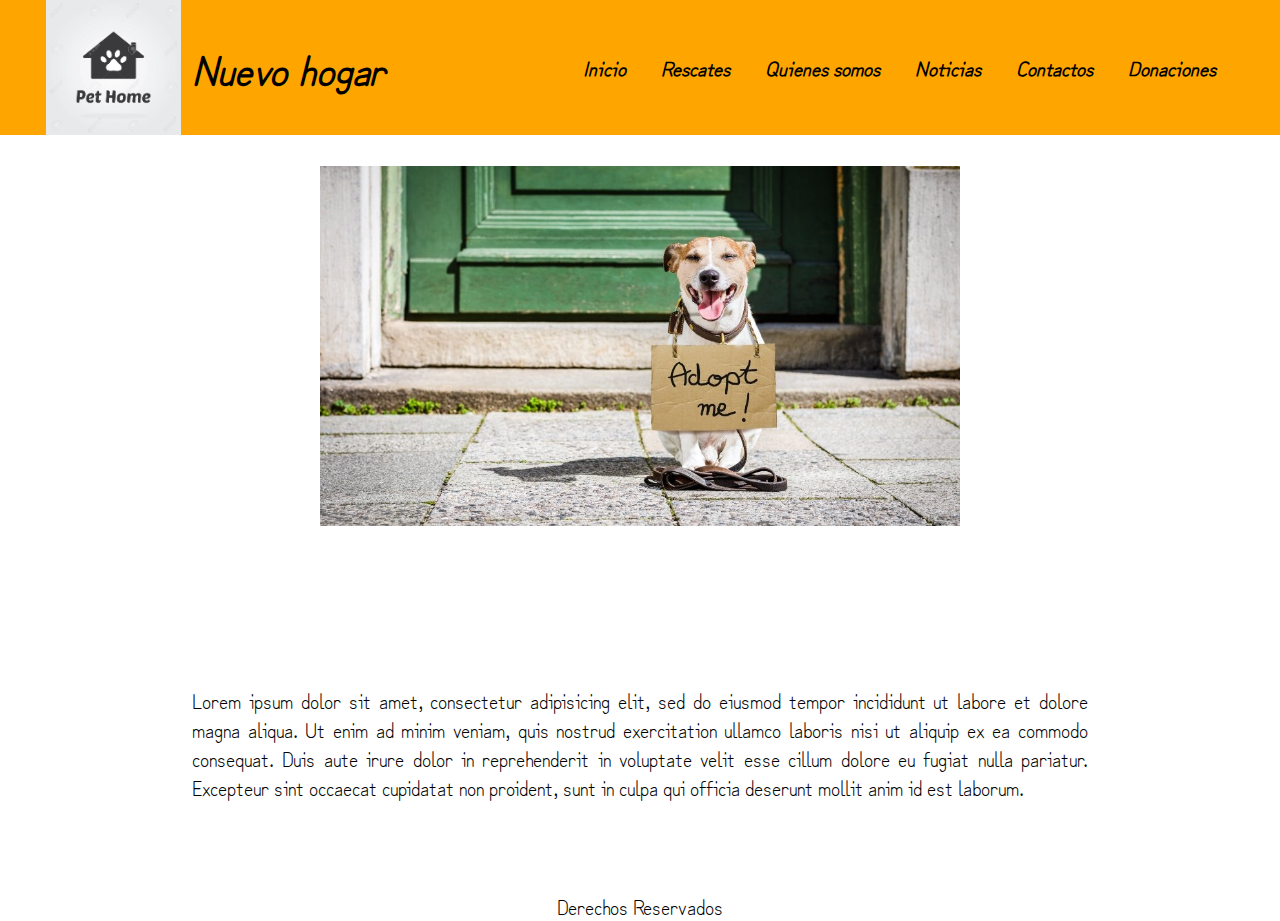
==== Proyecto/index.html @ 320609f9 "Add files via upload" ====
<!DOCTYPE html>
<html>
<head>
	<title>Nuevo hogar</title>
	<meta charset="utf-8">
	<meta name="viewport" content="width_device-width,initial-scale-1.0">
    <script src="https://ajax.googleapis.com/ajax/libs/jquery/3.3.1/jquery.min.js"></script>
    <link href="https://fonts.googleapis.com/css2?family=Zen+Kaku+Gothic+Antique&family=Zen+Kurenaido&display=swap" rel="stylesheet">
	<link rel="stylesheet" type="text/css" href="estilo.css">
</head>
<body>
	<header>
		<nav>
			<div class="logo">
            	
        	</div>
  			<a class="btn">
            	<span></span>
            	<span></span>
            	<span></span>
        	</a>
        	<h1>Nuevo hogar</h1>
			 <div class="menu">
	 			<a href="index.html">Inicio</a>
				<a href="rescates.html">Rescates</a>
        		<a href="equipo.html">Quienes somos</a>
        		<a href="noticias.html">Noticias</a>
        		<a href="contactos.html">Contactos</a>
        		<a href="donaciones.html">Donaciones</a>
 			</div>	
		</nav>
	</header>
	<section>
    	<img src="img/foto1.jpg">
		<p>Lorem ipsum dolor sit amet, consectetur adipisicing elit, sed do eiusmod
		tempor incididunt ut labore et dolore magna aliqua. Ut enim ad minim veniam,
		quis nostrud exercitation ullamco laboris nisi ut aliquip ex ea commodo
		consequat. Duis aute irure dolor in reprehenderit in voluptate velit esse
		cillum dolore eu fugiat nulla pariatur. Excepteur sint occaecat cupidatat non
		proident, sunt in culpa qui officia deserunt mollit anim id est laborum. </p>
    </section>
	<footer>
    	Derechos Reservados
	</footer>
  	<script type="text/javascript">
        $(".btn").on("click", function(){
            $('.menu').toggleClass("show");
        });
    </script>
</body>
</html>
---- Proyecto/estilo.css ----
body{
    background-color: white;
    color: black;
    text-align: center;
    font-size: 20px;
    font-family: 'Zen Kurenaido', sans-serif;
    padding: 0;
    margin: 0;
    margin-top: 8%;
}
header{
    font-style: italic;
}
p{
    margin: 10%;
    margin-top: 2%;
    margin-bottom: 2%;
    padding: 5%;
    text-align: justify;
}
nav{
    position: fixed;
    overflow: hidden;
    text-align: left;
    background: orange;
    height: 15%;
    width: 100%;
    top: 0;
    display: flex;
    align-items: center;
}
.logo {
    background: url(img/logo.jpg) no-repeat 80% 80%;
    background-size: contain;
    width: 15%;
    height: 100%;
    float: left;
}
.menu {
    position: absolute;
    right: 5%;
}
.menu a{
    color: black;
    text-decoration: none;
    font-weight: 700;
    margin-left: 30px;
    transition: color 1s;
}
a:hover{
    color:white ;
}
h2{
    padding: 1%;
    text-align: center;
}
img{
    width: 50%;
    height: 20%;
    margin: 5%;
}
.btn{
    display: none;
    position: absolute;
    right: 20px;
}
.btn:hover > span{
    background-color: white;
}
.btn span{
    display: block;
    margin: 6px;
    width: 40px;
    height: 3px;
    background: black;
}
@media only screen and (max-width: 650px){
    body{
        font-size: 12px;
        margin-top: 10%;
    }
    nav{
        height: 10%;
        overflow: visible;
    }
    .menu{
        overflow: hidden;
    }
    .menu a{
        display: block;
        text-align: center;
    }
    .btn{
        display: block;
        cursor: pointer;
    }
    .show{
        max-height: 500px;
    }
}
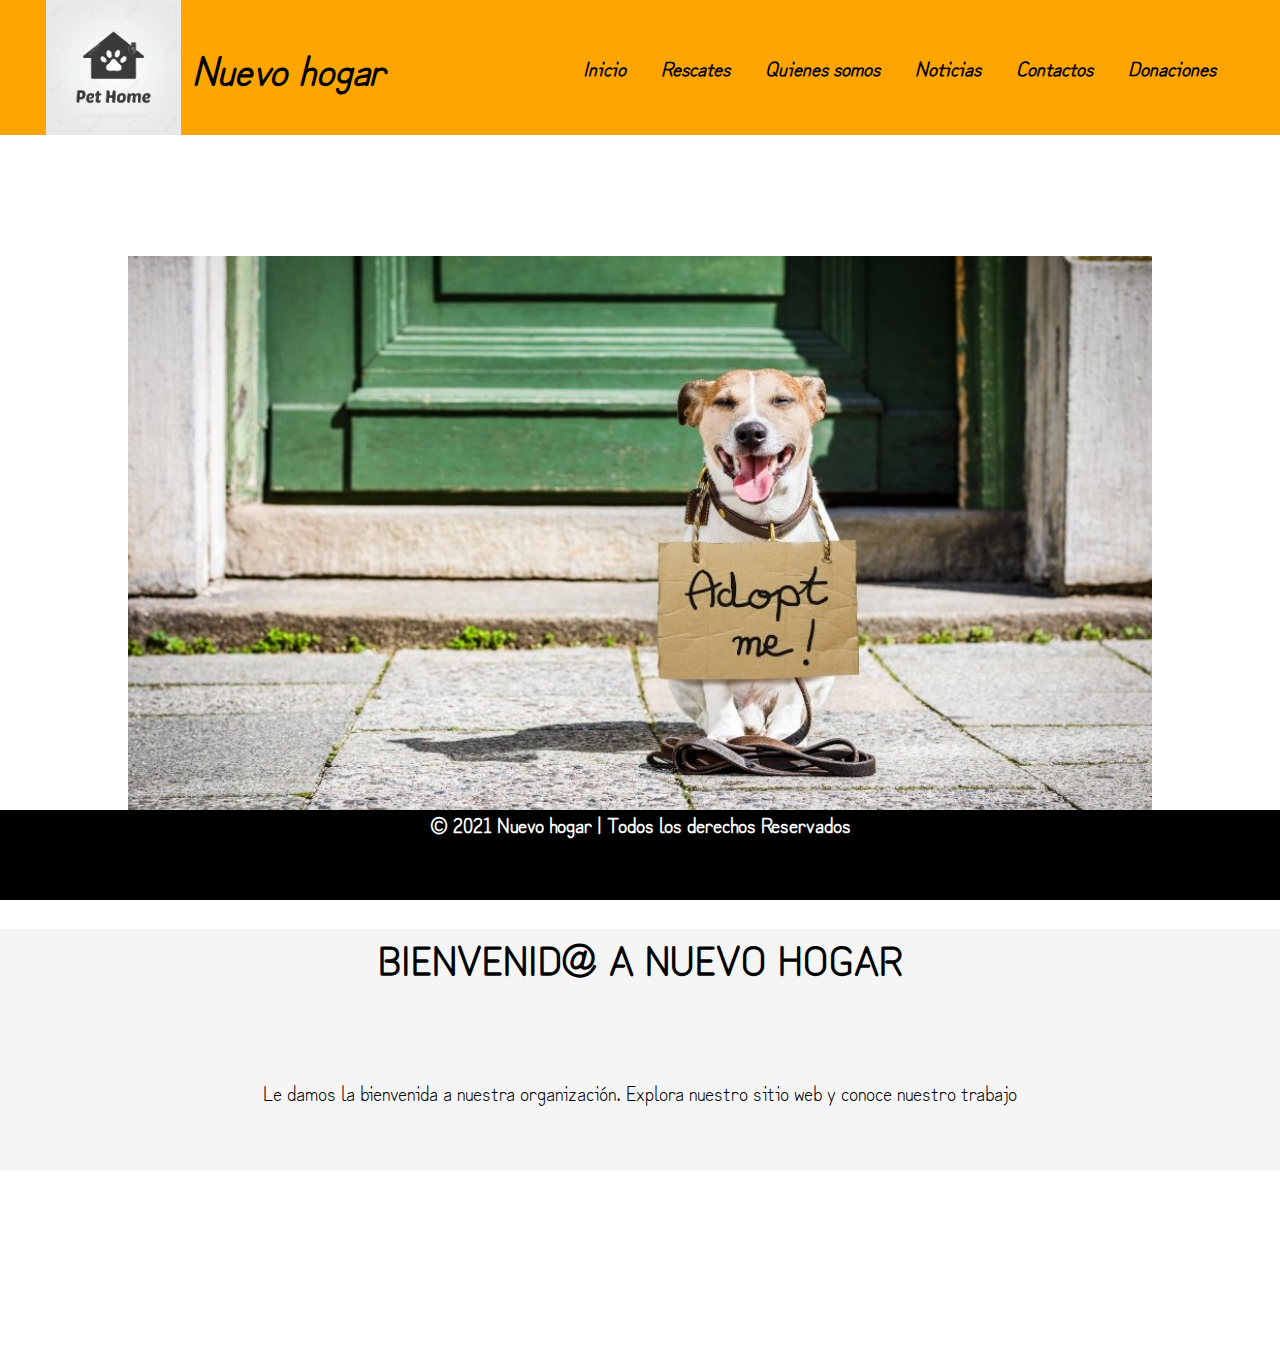
==== commit 948fd286: "Add files via upload" ====
--- a/Proyecto/index.html
+++ b/Proyecto/index.html
@@ -32,15 +32,12 @@
 	</header>
 	<section>
     	<img src="img/foto1.jpg">
-		<p>Lorem ipsum dolor sit amet, consectetur adipisicing elit, sed do eiusmod
-		tempor incididunt ut labore et dolore magna aliqua. Ut enim ad minim veniam,
-		quis nostrud exercitation ullamco laboris nisi ut aliquip ex ea commodo
-		consequat. Duis aute irure dolor in reprehenderit in voluptate velit esse
-		cillum dolore eu fugiat nulla pariatur. Excepteur sint occaecat cupidatat non
-		proident, sunt in culpa qui officia deserunt mollit anim id est laborum. </p>
+		<div class="inicio"><h1>BIENVENID@ A NUEVO HOGAR</h1>
+		<p class="p1">Le damos la bienvenida a nuestra organización. Explora nuestro sitio web y conoce nuestro trabajo</p>
+		</div>
     </section>
 	<footer>
-    	Derechos Reservados
+    	© 2021 Nuevo hogar | Todos los derechos Reservados
 	</footer>
   	<script type="text/javascript">
         $(".btn").on("click", function(){
--- a/Proyecto/estilo.css
+++ b/Proyecto/estilo.css
@@ -6,7 +6,8 @@
     font-family: 'Zen Kurenaido', sans-serif;
     padding: 0;
     margin: 0;
-    margin-top: 8%;
+    margin-top: 15%;
+    margin-bottom: 15%;
 }
 header{
     font-style: italic;
@@ -17,6 +18,12 @@
     margin-bottom: 2%;
     padding: 5%;
     text-align: justify;
+}
+.p1{
+    text-align: center;
+}
+.inicio{
+    background-color: whitesmoke;
 }
 nav{
     position: fixed;
@@ -47,7 +54,7 @@
     margin-left: 30px;
     transition: color 1s;
 }
-a:hover{
+.menu a:hover{
     color:white ;
 }
 h2{
@@ -55,46 +62,166 @@
     text-align: center;
 }
 img{
-    width: 50%;
+    width: 80%;
     height: 20%;
     margin: 5%;
 }
-.btn{
+.btn {
     display: none;
     position: absolute;
     right: 20px;
 }
-.btn:hover > span{
+.btn:hover > span {
     background-color: white;
-}
-.btn span{
+    transition: 1s;
+}
+.btn span {
     display: block;
     margin: 6px;
     width: 40px;
     height: 3px;
     background: black;
 }
-@media only screen and (max-width: 650px){
-    body{
-        font-size: 12px;
-        margin-top: 10%;
-    }
-    nav{
-        height: 10%;
+
+.container{
+    align-items: center;
+    display: grid;
+    grid-template-columns: repeat(2, 1fr);
+}
+.container div:hover{
+    border: 3px solid white;
+}
+a{
+    text-decoration: none;
+    color: black;
+}
+.containern{
+    display: grid;
+    grid-template-columns: repeat(3, 1fr);
+}
+.containern div{
+    margin: 10%;
+}
+.containern div:hover{
+    border: 3px solid orange;
+}
+.containern img{
+    width: 90%;
+}
+.containerc{
+    width: 30%;
+    align-items: center;
+    display: grid;
+    grid-template-columns: repeat(3, 1fr);
+}
+.containerc div{
+    margin: 10%;
+}
+.containerc div:hover{
+    border: 3px solid orange;
+}
+.containerc img{
+    width: 90%;
+    height: 90%;
+}
+.containerc1{
+    background-color: whitesmoke;
+    display: grid;
+    grid-template-columns: repeat(3, 1fr);
+}
+.containerc1 div{
+    margin: 10%;
+    text-align: center;
+}
+
+input[type=text], input[type=email], input[type=number], input[type=tel], input[type=date],select,textarea{
+    font-size: 20px;
+    font-family: 'Zen Kurenaido', sans-serif;
+    width: 50%;
+    padding: 1%;
+    border: 1px solid gray;
+    margin: 1%;
+    resize: vertical;
+}
+input[type=submit], input[type=reset]{
+    font-family: 'Zen Kurenaido', sans-serif;
+    font-style: italic;
+    width: 55%;
+    font-size: 20px;
+    font-weight: 700;
+    background-color: orange;
+    padding: 2% 3%;
+    margin: 1%;
+    border: none;
+    border-radius: 4px;
+    align-items: center;
+}
+input[type=submit]:hover, input[type=reset]:hover {
+    color: white;
+    transition: 1s;
+    cursor: pointer;
+}
+.formulario{
+    background-color: whitesmoke;
+    padding: 20px;
+}
+footer{
+    position: fixed;
+    background-color: black;
+    color: white;
+    font-weight: 700;
+    left: 0px;
+    bottom: 0;
+    height: 10%;
+    width: 100%;
+}
+
+@media only screen and (max-width: 1000px){
+    nav {
         overflow: visible;
     }
-    .menu{
+    .menu {
+        width: 100%;
+        right: 0;
+        top: 80px;
+        background: whitesmoke;
         overflow: hidden;
+        max-height: 0;
     }
     .menu a{
         display: block;
         text-align: center;
-    }
-    .btn{
+        padding: 10px;
+        margin: 0;
+    }
+    .menu a:hover{
+        color: darkorange;
+        transition: 1s;
+    }
+    .btn {
         display: block;
         cursor: pointer;
     }
-    .show{
+    .show {
         max-height: 500px;
     }
-}
+    body{
+        font-size: 15px;
+    }
+}
+@media only screen and (max-width: 550px){
+    body{
+        margin-top: 15%;
+        margin-bottom: 15%;
+        font-size: 15px;
+    }
+    nav{
+        height: 10%;
+    }
+    input[type=text], input[type=email], input[type=number], input[type=tel], input[type=date],select,textarea{
+        font-size: 15px;
+    }
+    input[type=submit], input[type=reset]{
+        font-size: 15px;
+    }
+}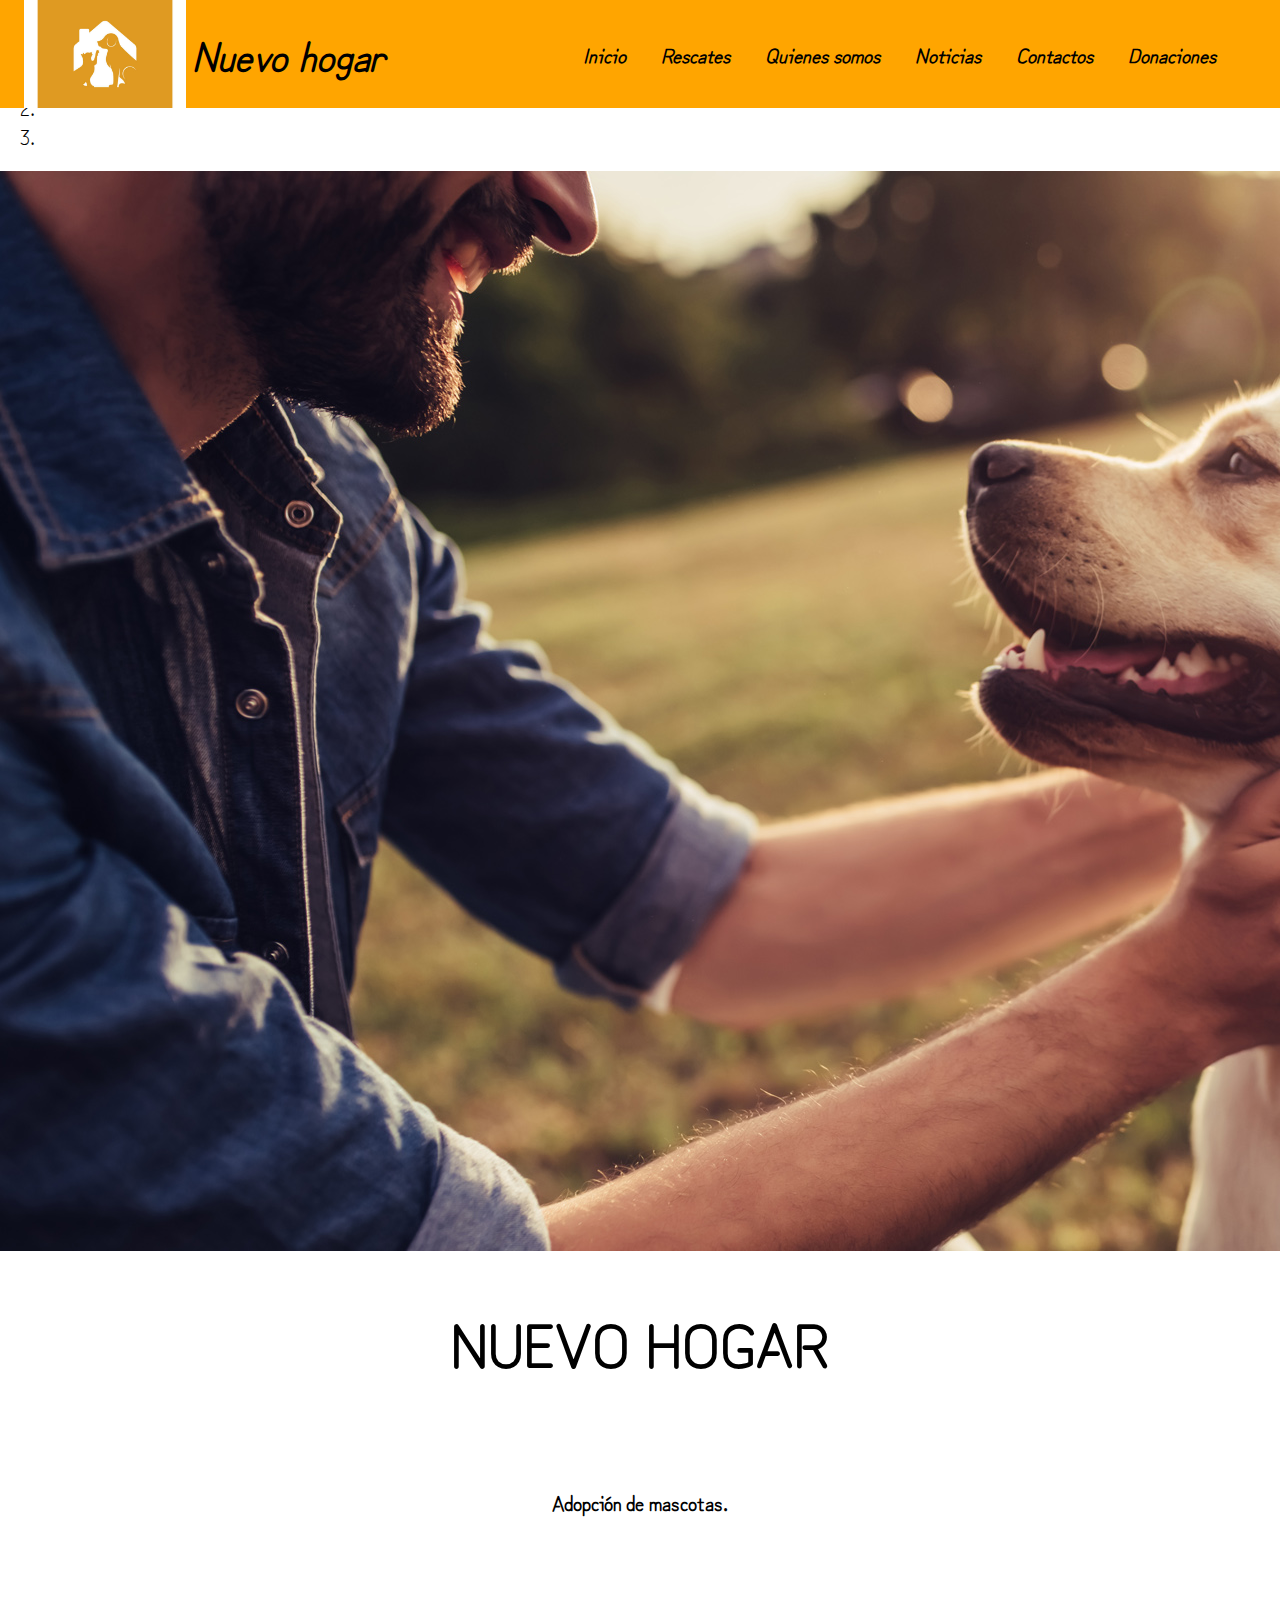
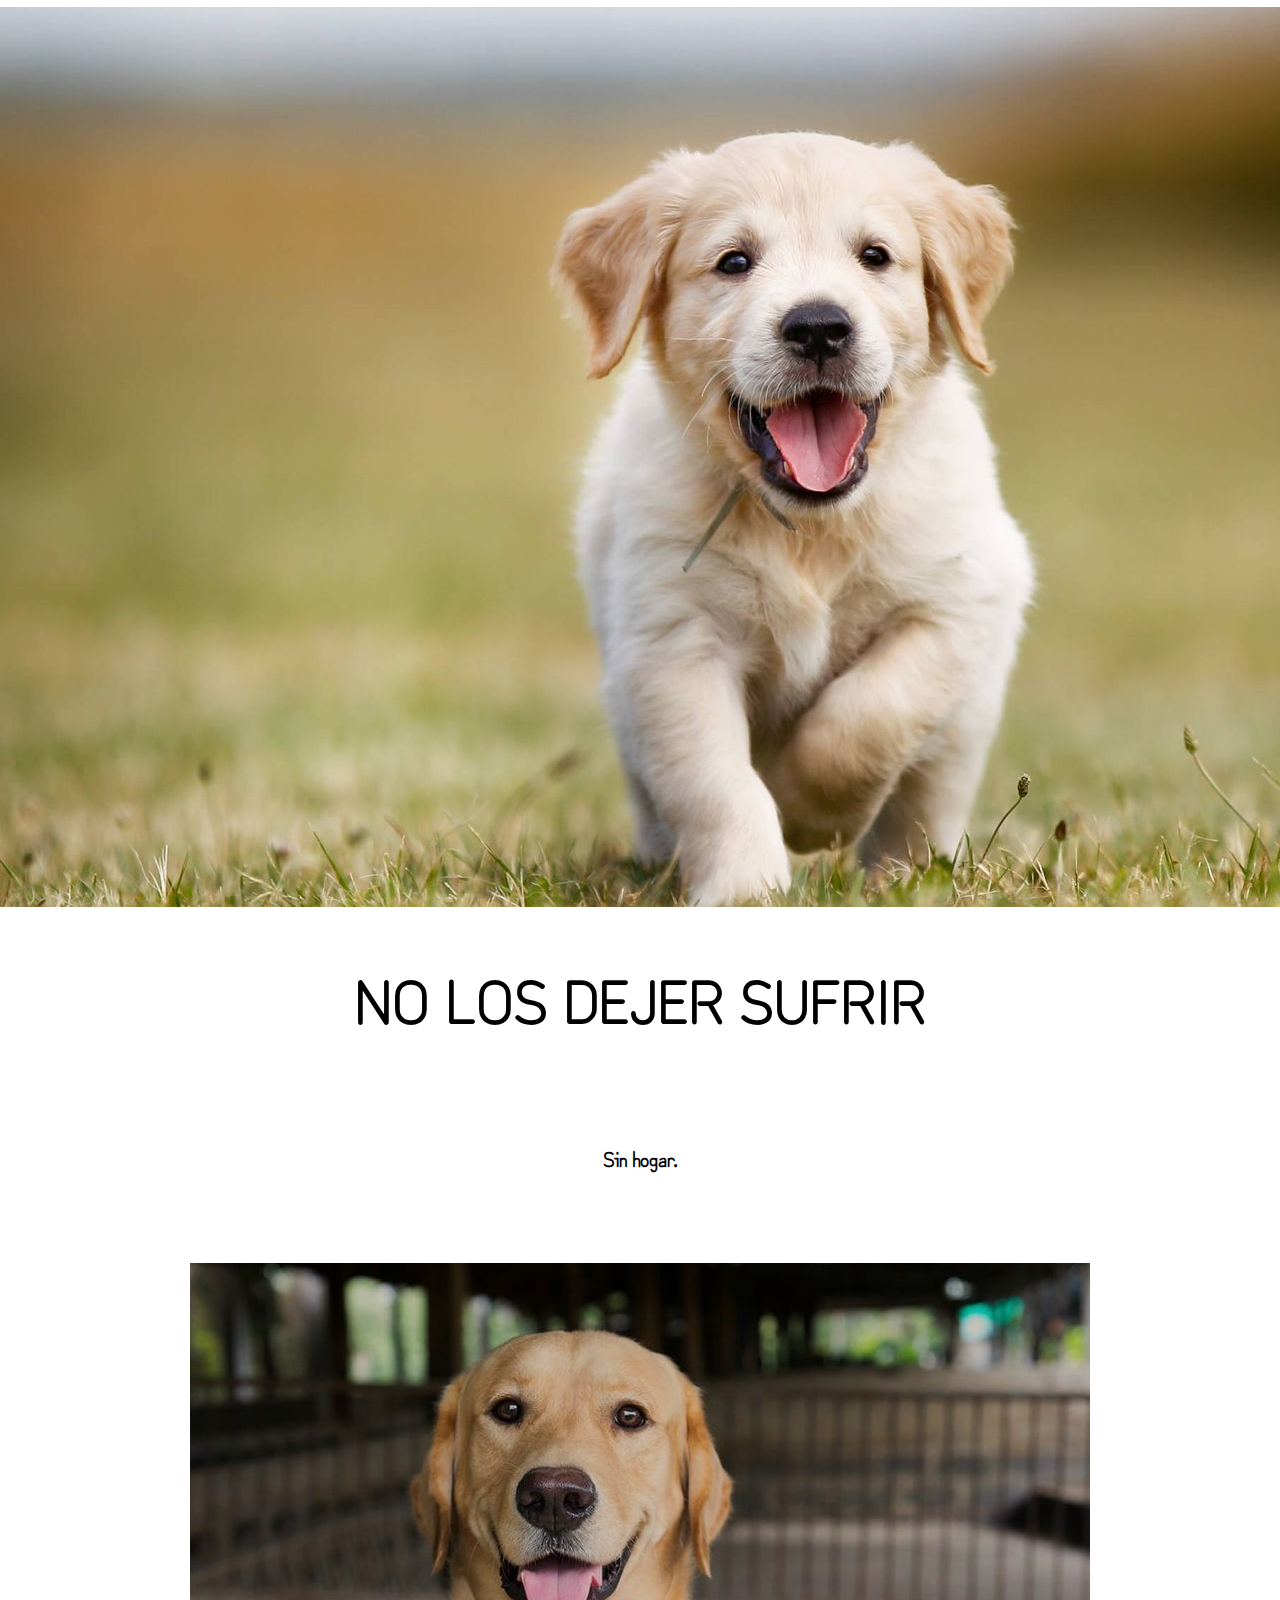
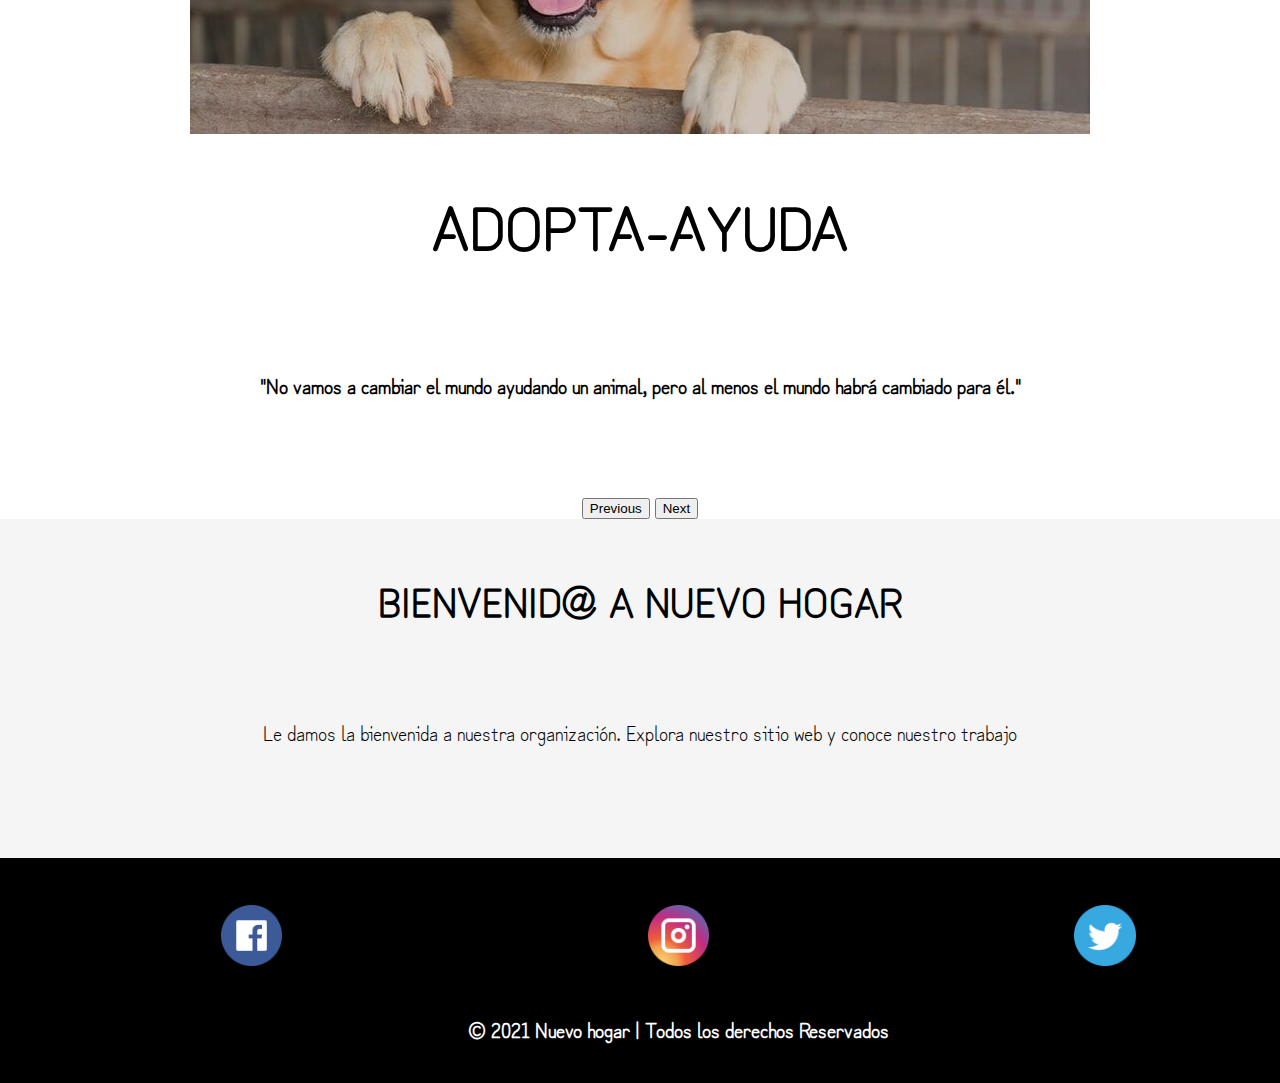
==== commit 65bf398b: "Add files via upload" ====
--- a/Proyecto/index.html
+++ b/Proyecto/index.html
@@ -6,6 +6,7 @@
 	<meta name="viewport" content="width_device-width,initial-scale-1.0">
     <script src="https://ajax.googleapis.com/ajax/libs/jquery/3.3.1/jquery.min.js"></script>
     <link href="https://fonts.googleapis.com/css2?family=Zen+Kaku+Gothic+Antique&family=Zen+Kurenaido&display=swap" rel="stylesheet">
+    <link rel="stylesheet" href="https://cdn.jsdelivr.net/npm/bootstrap@4.6.1/dist/css/bootstrap.min.css" integrity="sha384-zCbKRCUGaJDkqS1kPbPd7TveP5iyJE0EjAuZQTgFLD2ylzuqKfdKlfG/eSrtxUkn" crossorigin="anonymous">
 	<link rel="stylesheet" type="text/css" href="estilo.css">
 </head>
 <body>
@@ -31,18 +32,62 @@
 		</nav>
 	</header>
 	<section>
-    	<img src="img/foto1.jpg">
+    <div id="carouselExampleCaptions" class="carousel slide" data-ride="carousel">
+  <ol class="carousel-indicators">
+    <li data-target="#carouselExampleCaptions" data-slide-to="0" class="active"></li>
+    <li data-target="#carouselExampleCaptions" data-slide-to="1"></li>
+    <li data-target="#carouselExampleCaptions" data-slide-to="2"></li>
+  </ol>
+  <div class="carousel-inner slide-banner">
+    <div class="carousel-item active">
+      <img src="img/foto1.jpg" class="d-block w-100" alt="...">
+      <div class="carousel-caption d-none d-md-block">
+        <h1 class="labelh">NUEVO HOGAR</h1>
+        <p class="label">Adopción de mascotas.</p>
+      </div>
+    </div>
+    <div class="carousel-item">
+      <img src="img/foto2.jpg" class="d-block w-100" alt="...">
+      <div class="carousel-caption d-none d-md-block">
+        <h1 class="labelh">NO LOS DEJER SUFRIR</h1>
+        <p class="label">Sin hogar.</p>
+      </div>
+    </div>
+    <div class="carousel-item">
+      <img src="img/foto3.jpg" class="d-block w-100" alt="...">
+      <div class="carousel-caption d-none d-md-block">
+        <h1 class="labelh">ADOPTA-AYUDA</h1>
+        <p class="label">"No vamos a cambiar el mundo ayudando un animal, pero al menos el mundo habrá cambiado para él."</p>
+      </div>
+    </div>
+  </div>
+  <button class="carousel-control-prev" type="button" data-target="#carouselExampleCaptions" data-slide="prev">
+    <span class="carousel-control-prev-icon" aria-hidden="true"></span>
+    <span class="sr-only">Previous</span>
+  </button>
+  <button class="carousel-control-next" type="button" data-target="#carouselExampleCaptions" data-slide="next">
+    <span class="carousel-control-next-icon" aria-hidden="true"></span>
+    <span class="sr-only">Next</span>
+  </button>
+</div>
 		<div class="inicio"><h1>BIENVENID@ A NUEVO HOGAR</h1>
 		<p class="p1">Le damos la bienvenida a nuestra organización. Explora nuestro sitio web y conoce nuestro trabajo</p>
 		</div>
-    </section>
+  </section>
 	<footer>
-    	© 2021 Nuevo hogar | Todos los derechos Reservados
+    	<div class="containerc" class="redes">
+      <div><a href="https://es-la.facebook.com/" target="_blanck"><img src="img/facebook.png"></a></div>
+      <div><a href="https://www.instagram.com/?hl=es" target="_blanck"><img src="img/instagram.png"></a></div>
+      <div><a href="https://twitter.com/?lang=es" target="_blanck"><img src="img/twitter.png"></a></div>
+      </div>
+      <div class="copy">© 2021 Nuevo hogar | Todos los derechos Reservados</div>
 	</footer>
   	<script type="text/javascript">
         $(".btn").on("click", function(){
             $('.menu').toggleClass("show");
         });
     </script>
+    <script src="https://cdn.jsdelivr.net/npm/jquery@3.5.1/dist/jquery.slim.min.js" integrity="sha384-DfXdz2htPH0lsSSs5nCTpuj/zy4C+OGpamoFVy38MVBnE+IbbVYUew+OrCXaRkfj" crossorigin="anonymous"></script>
+	<script src="https://cdn.jsdelivr.net/npm/bootstrap@4.6.1/dist/js/bootstrap.bundle.min.js" integrity="sha384-fQybjgWLrvvRgtW6bFlB7jaZrFsaBXjsOMm/tB9LTS58ONXgqbR9W8oWht/amnpF" crossorigin="anonymous"></script>
 </body>
 </html>--- a/Proyecto/estilo.css
+++ b/Proyecto/estilo.css
@@ -6,8 +6,8 @@
     font-family: 'Zen Kurenaido', sans-serif;
     padding: 0;
     margin: 0;
-    margin-top: 15%;
-    margin-bottom: 15%;
+    margin-top: 5%;
+    margin-bottom: 0%;
 }
 header{
     font-style: italic;
@@ -19,22 +19,35 @@
     padding: 5%;
     text-align: justify;
 }
+.slide-banner{
+    
+}
+.label{
+    text-align: center;
+    font-weight: 700;
+}
+.labelh{
+    font-size: 60px;
+    font-weight: 700;
+}
 .p1{
+
     text-align: center;
 }
 .inicio{
+    padding: 2%;
     background-color: whitesmoke;
 }
 nav{
     position: fixed;
-    overflow: hidden;
     text-align: left;
     background: orange;
-    height: 15%;
+    height: 12%;
     width: 100%;
     top: 0;
     display: flex;
     align-items: center;
+    z-index: 100;
 }
 .logo {
     background: url(img/logo.jpg) no-repeat 80% 80%;
@@ -61,7 +74,12 @@
     padding: 1%;
     text-align: center;
 }
-img{
+.container .img img{
+    width: 80%;
+    height: 20%;
+    margin: 5%;
+}
+.container img{
     width: 80%;
     height: 20%;
     margin: 5%;
@@ -103,26 +121,24 @@
     margin: 10%;
 }
 .containern div:hover{
-    border: 3px solid orange;
+    border: 3px solid white;
 }
 .containern img{
     width: 90%;
 }
 .containerc{
-    width: 30%;
+    width: 100%;
     align-items: center;
     display: grid;
     grid-template-columns: repeat(3, 1fr);
 }
 .containerc div{
-    margin: 10%;
-}
-.containerc div:hover{
-    border: 3px solid orange;
+    margin:2%;
+    margin-bottom: 10%;
 }
 .containerc img{
-    width: 90%;
-    height: 90%;
+    width: 15%;
+    height: 15%;
 }
 .containerc1{
     background-color: whitesmoke;
@@ -166,16 +182,21 @@
     padding: 20px;
 }
 footer{
-    position: fixed;
+    position: relative;
     background-color: black;
     color: white;
     font-weight: 700;
-    left: 0px;
+    left: 0;
     bottom: 0;
-    height: 10%;
     width: 100%;
-}
-
+    padding: 3%;
+}
+.redes{
+    
+}
+.copy{
+
+}
 @media only screen and (max-width: 1000px){
     nav {
         overflow: visible;
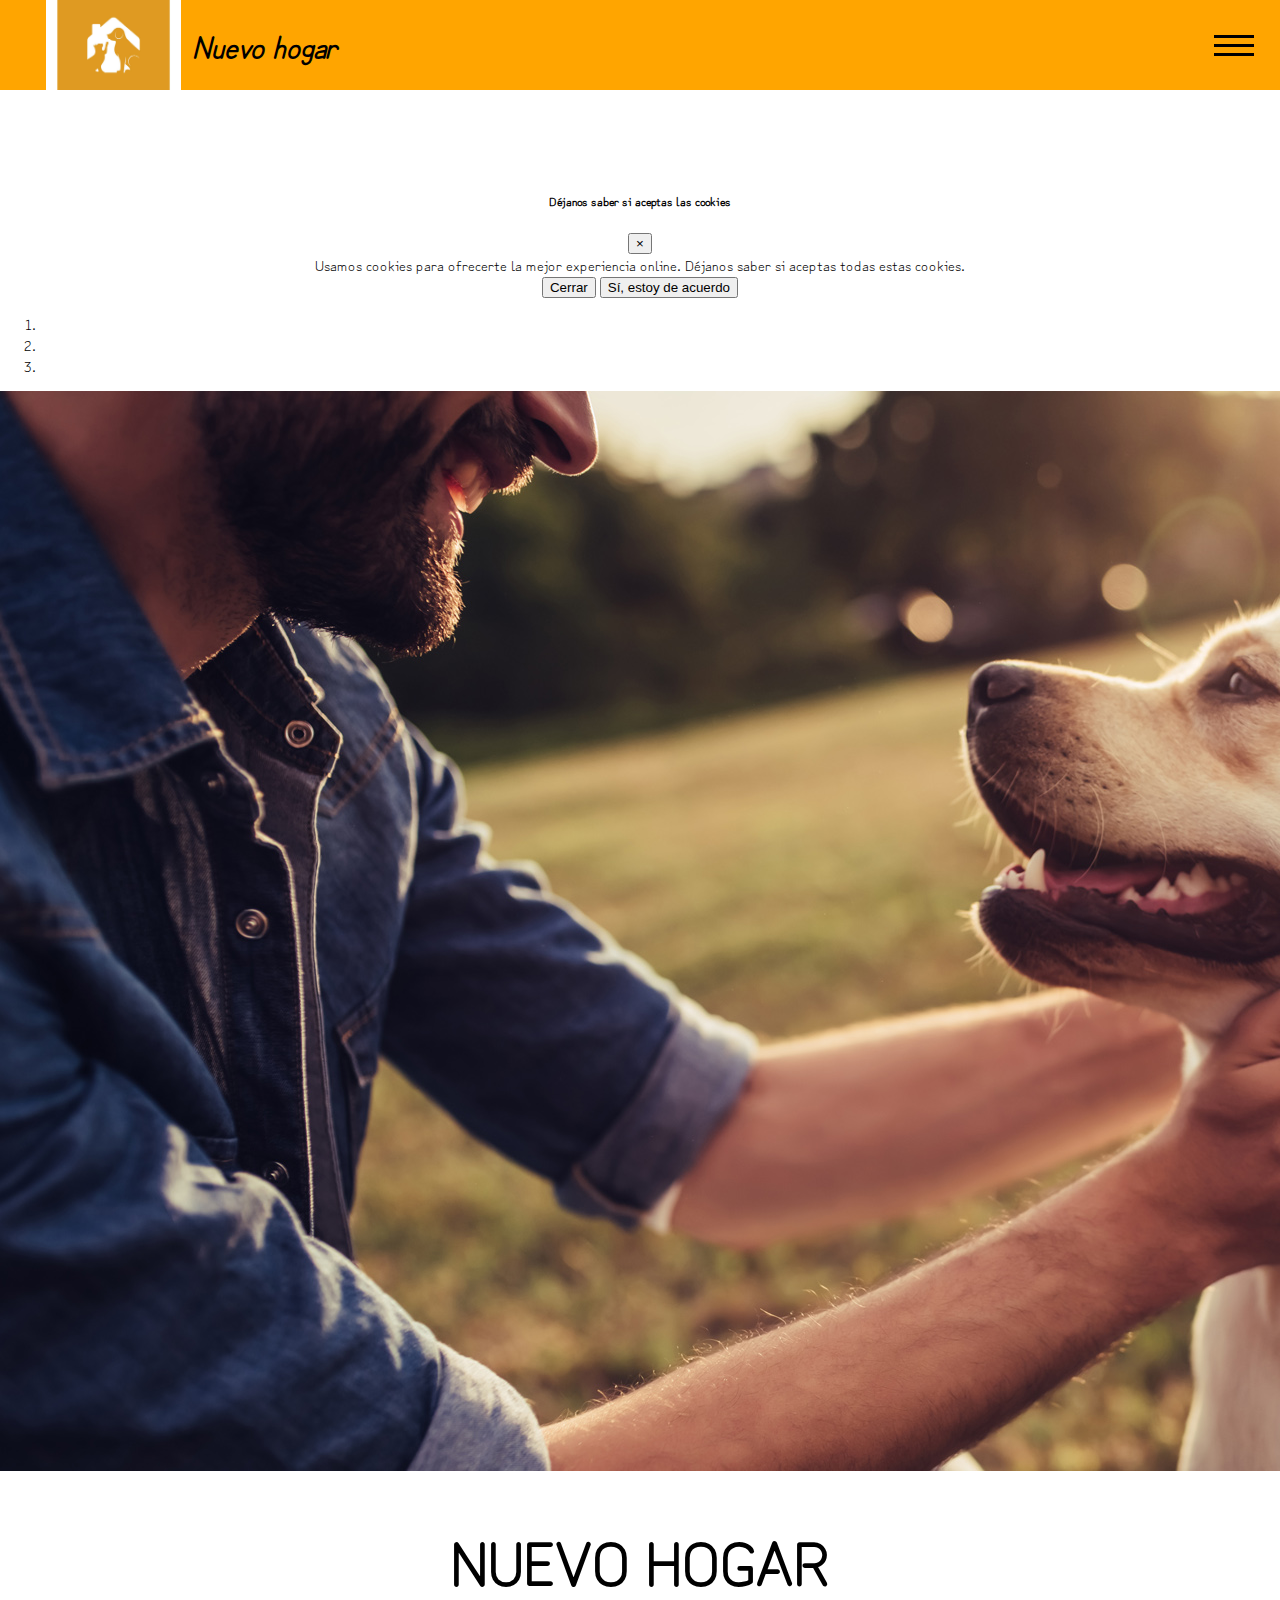
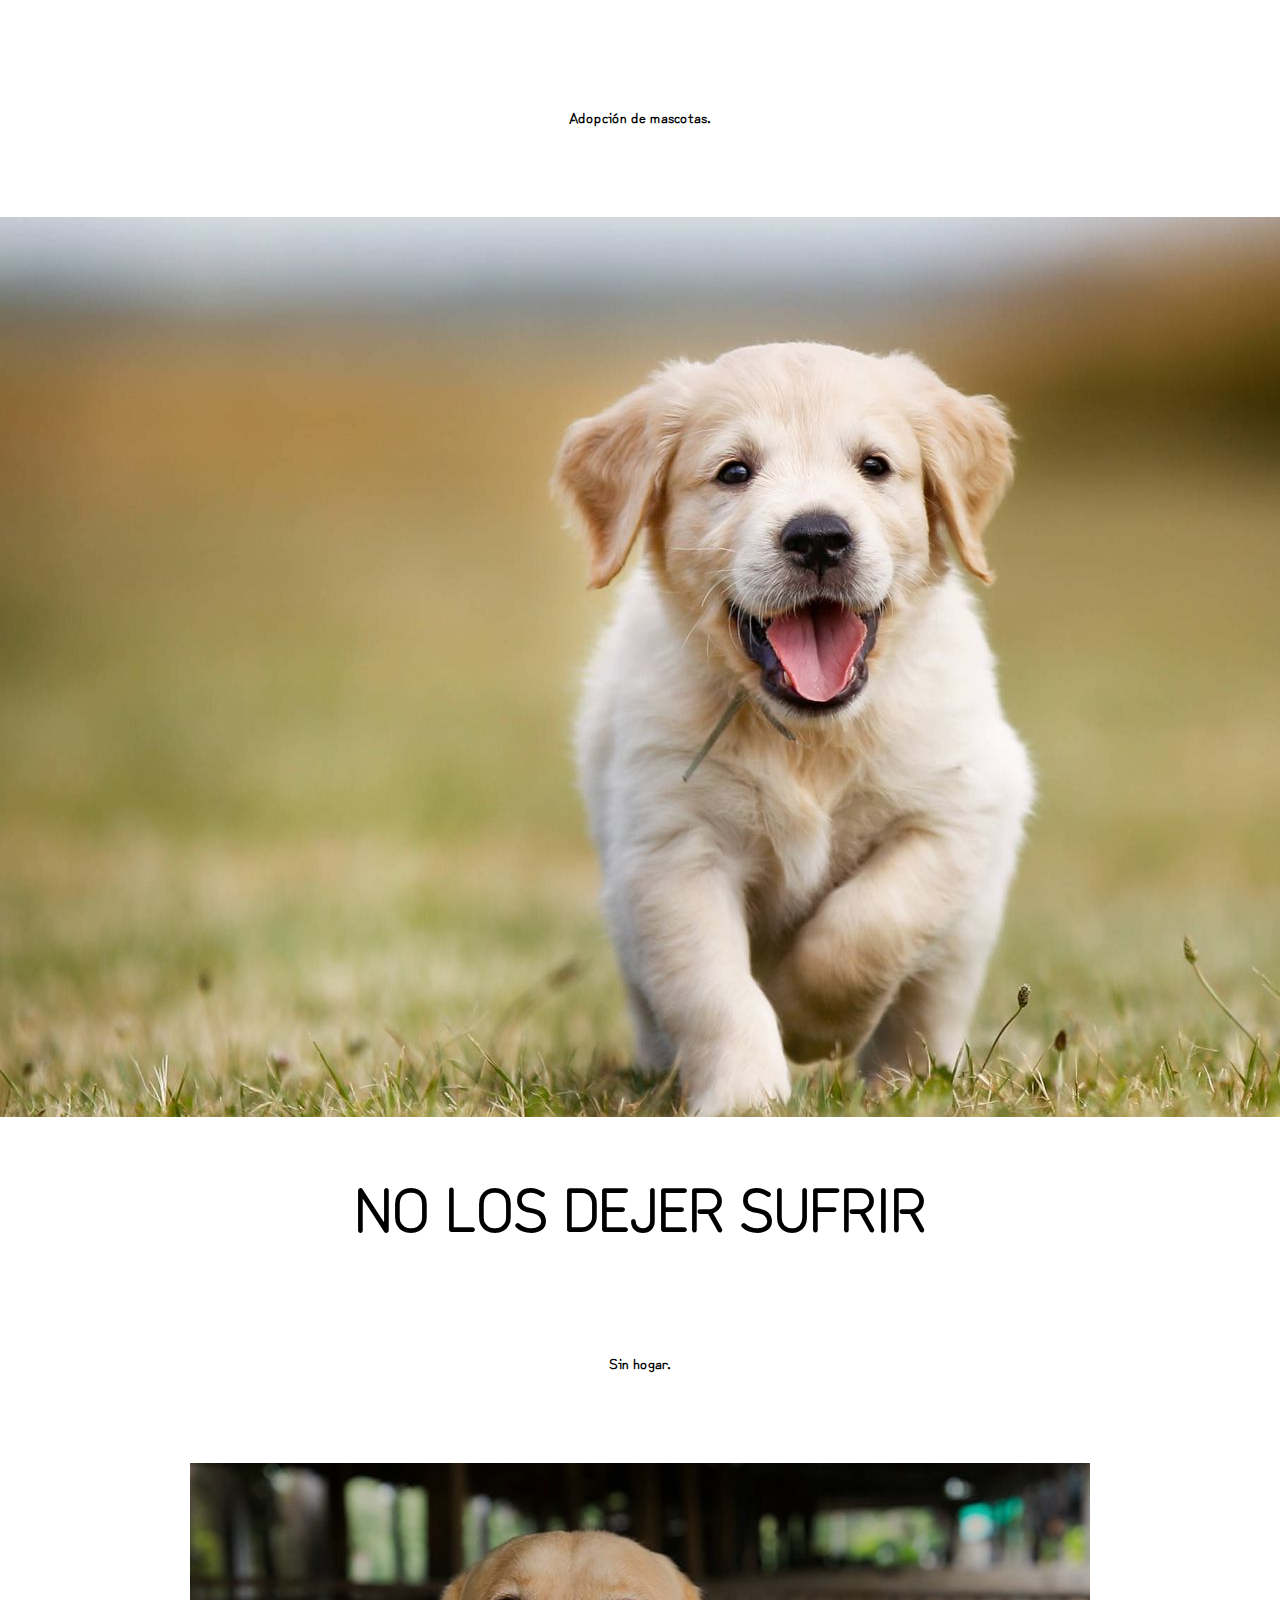
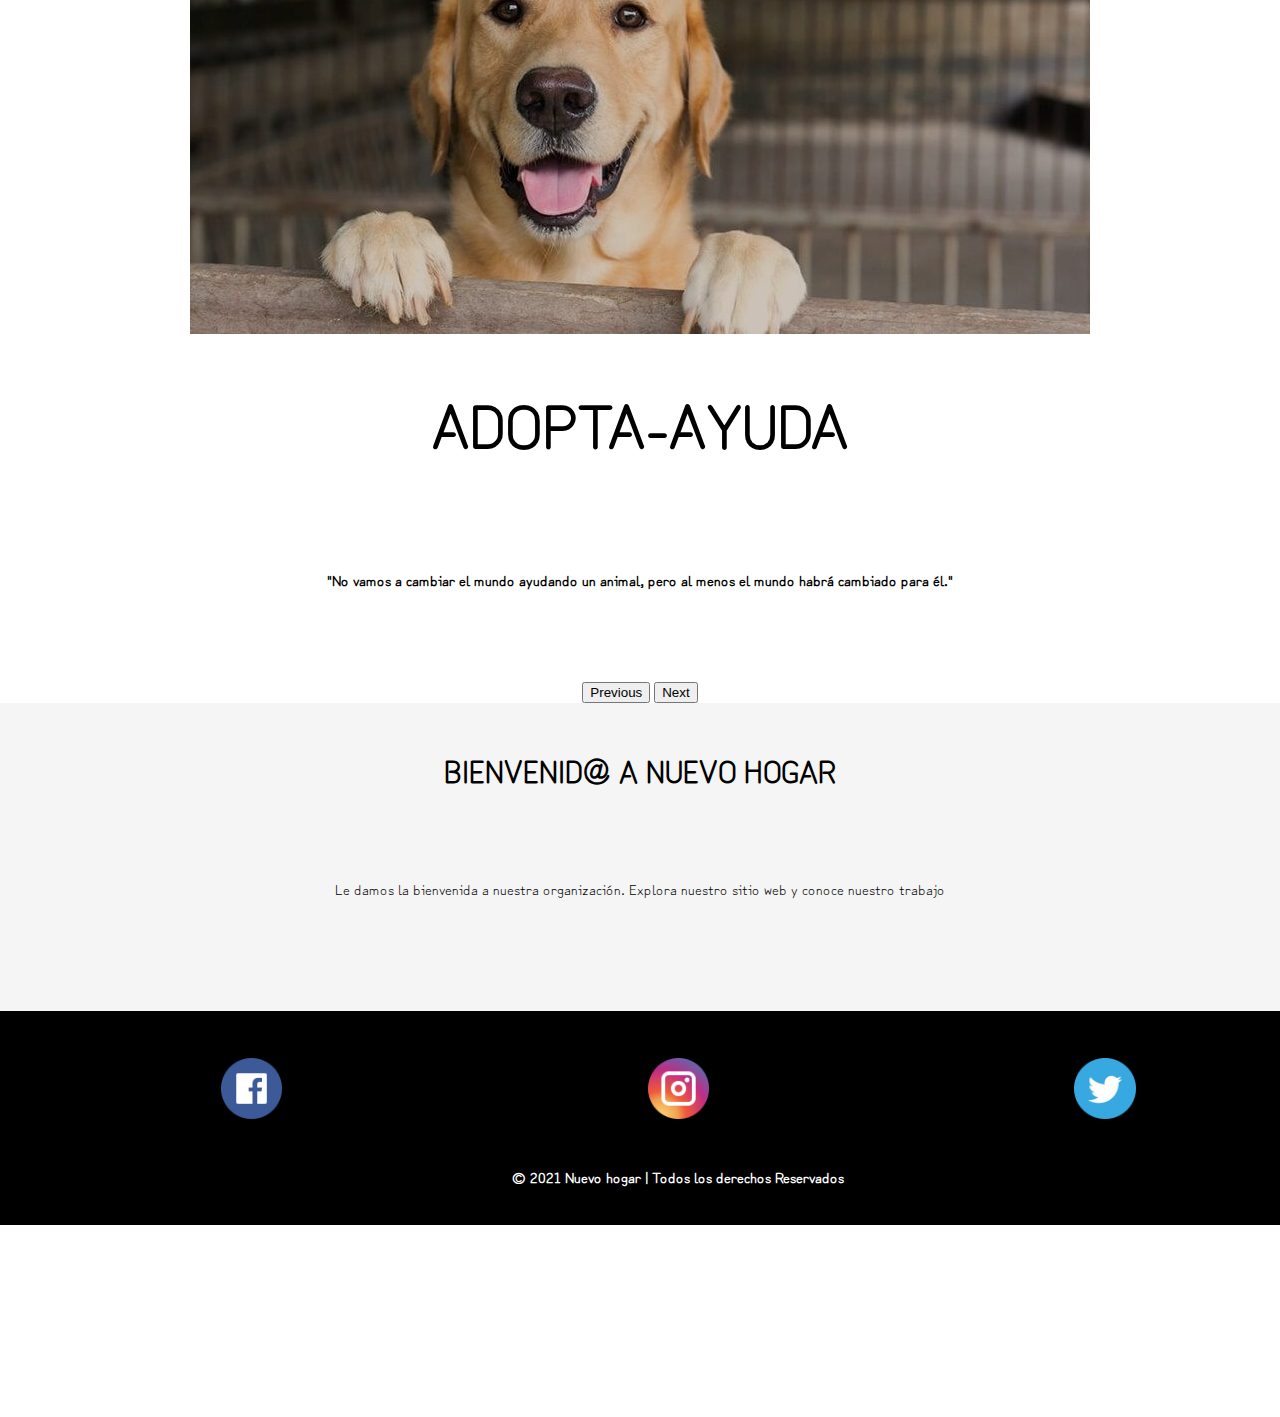
==== commit c95e3404: "Add files via upload" ====
--- a/Proyecto/index.html
+++ b/Proyecto/index.html
@@ -4,9 +4,9 @@
 	<title>Nuevo hogar</title>
 	<meta charset="utf-8">
 	<meta name="viewport" content="width_device-width,initial-scale-1.0">
-    <script src="https://ajax.googleapis.com/ajax/libs/jquery/3.3.1/jquery.min.js"></script>
-    <link href="https://fonts.googleapis.com/css2?family=Zen+Kaku+Gothic+Antique&family=Zen+Kurenaido&display=swap" rel="stylesheet">
-    <link rel="stylesheet" href="https://cdn.jsdelivr.net/npm/bootstrap@4.6.1/dist/css/bootstrap.min.css" integrity="sha384-zCbKRCUGaJDkqS1kPbPd7TveP5iyJE0EjAuZQTgFLD2ylzuqKfdKlfG/eSrtxUkn" crossorigin="anonymous">
+  <script src="https://ajax.googleapis.com/ajax/libs/jquery/3.3.1/jquery.min.js"></script>
+  <link href="https://fonts.googleapis.com/css2?family=Zen+Kaku+Gothic+Antique&family=Zen+Kurenaido&display=swap" rel="stylesheet">
+  <link rel="stylesheet" href="https://cdn.jsdelivr.net/npm/bootstrap@4.6.1/dist/css/bootstrap.min.css" integrity="sha384-zCbKRCUGaJDkqS1kPbPd7TveP5iyJE0EjAuZQTgFLD2ylzuqKfdKlfG/eSrtxUkn" crossorigin="anonymous">
 	<link rel="stylesheet" type="text/css" href="estilo.css">
 </head>
 <body>
@@ -15,7 +15,7 @@
 			<div class="logo">
             	
         	</div>
-  			<a class="btn">
+  			<a class="bot">
             	<span></span>
             	<span></span>
             	<span></span>
@@ -24,13 +24,35 @@
 			 <div class="menu">
 	 			<a href="index.html">Inicio</a>
 				<a href="rescates.html">Rescates</a>
-        		<a href="equipo.html">Quienes somos</a>
-        		<a href="noticias.html">Noticias</a>
-        		<a href="contactos.html">Contactos</a>
-        		<a href="donaciones.html">Donaciones</a>
+        <a href="equipo.html">Quienes somos</a>
+        <a href="noticias.html">Noticias</a>
+        <a href="contactos.html">Contactos</a>
+        <a href="donaciones.html">Donaciones</a>
+        <a href="productos.html">Productos</a>
  			</div>	
 		</nav>
 	</header>
+<!-- Modal -->
+<div class="modal fade " id="modalx" tabindex="-1" aria-labelledby="exampleModalLabel" aria-hidden="true">
+  <div class="modal-dialog">
+    <div class="modal-content">
+      <div class="modal-header">
+        <h5 class="modal-title" id="exampleModalLabel">Déjanos saber si aceptas las cookies</h5>
+        <button type="button" class="close" data-dismiss="modal" aria-label="Close">
+          <span aria-hidden="true">&times;</span>
+        </button>
+      </div>
+      <div class="modal-body">
+        Usamos cookies para ofrecerte la mejor experiencia online. Déjanos saber si aceptas todas estas cookies.
+      </div>
+      <div class="modal-footer">
+        <button type="button" class="btn btn-secondary" data-dismiss="modal">Cerrar</button>
+        <button type="button" class="btn btn-primary" data-dismiss="modal">Sí, estoy de acuerdo</button>
+      </div>
+    </div>
+  </div>
+</div>
+
 	<section>
     <div id="carouselExampleCaptions" class="carousel slide" data-ride="carousel">
   <ol class="carousel-indicators">
@@ -83,11 +105,23 @@
       <div class="copy">© 2021 Nuevo hogar | Todos los derechos Reservados</div>
 	</footer>
   	<script type="text/javascript">
-        $(".btn").on("click", function(){
+        $(".bot").on("click", function(){
             $('.menu').toggleClass("show");
         });
     </script>
     <script src="https://cdn.jsdelivr.net/npm/jquery@3.5.1/dist/jquery.slim.min.js" integrity="sha384-DfXdz2htPH0lsSSs5nCTpuj/zy4C+OGpamoFVy38MVBnE+IbbVYUew+OrCXaRkfj" crossorigin="anonymous"></script>
 	<script src="https://cdn.jsdelivr.net/npm/bootstrap@4.6.1/dist/js/bootstrap.bundle.min.js" integrity="sha384-fQybjgWLrvvRgtW6bFlB7jaZrFsaBXjsOMm/tB9LTS58ONXgqbR9W8oWht/amnpF" crossorigin="anonymous"></script>
+  <script>
+      (function () {
+         $(function () {
+           $("#modalx").modal();
+         });
+       })();
+      $(function () {
+        $('[data-toggle="popover"]').popover();
+      });
+
+      
+    </script>
 </body>
 </html>--- a/Proyecto/estilo.css
+++ b/Proyecto/estilo.css
@@ -84,16 +84,16 @@
     height: 20%;
     margin: 5%;
 }
-.btn {
+.bot {
     display: none;
     position: absolute;
     right: 20px;
 }
-.btn:hover > span {
+.bot:hover > span {
     background-color: white;
     transition: 1s;
 }
-.btn span {
+.bot span {
     display: block;
     margin: 6px;
     width: 40px;
@@ -181,6 +181,18 @@
     background-color: whitesmoke;
     padding: 20px;
 }
+.carrito{
+    padding: 1%;
+    margin: 1%;
+    width: 10%;
+}
+.card-deck{
+    padding: 1%;
+    margin: 1%;
+}
+.card-text{
+    text-align: center;
+}
 footer{
     position: relative;
     background-color: black;
@@ -197,7 +209,7 @@
 .copy{
 
 }
-@media only screen and (max-width: 1000px){
+@media only screen and (max-width: 1350px){
     nav {
         overflow: visible;
     }
@@ -219,7 +231,7 @@
         color: darkorange;
         transition: 1s;
     }
-    .btn {
+    .bot {
         display: block;
         cursor: pointer;
     }
@@ -230,7 +242,7 @@
         font-size: 15px;
     }
 }
-@media only screen and (max-width: 550px){
+@media only screen and (max-width: 1350px){
     body{
         margin-top: 15%;
         margin-bottom: 15%;
